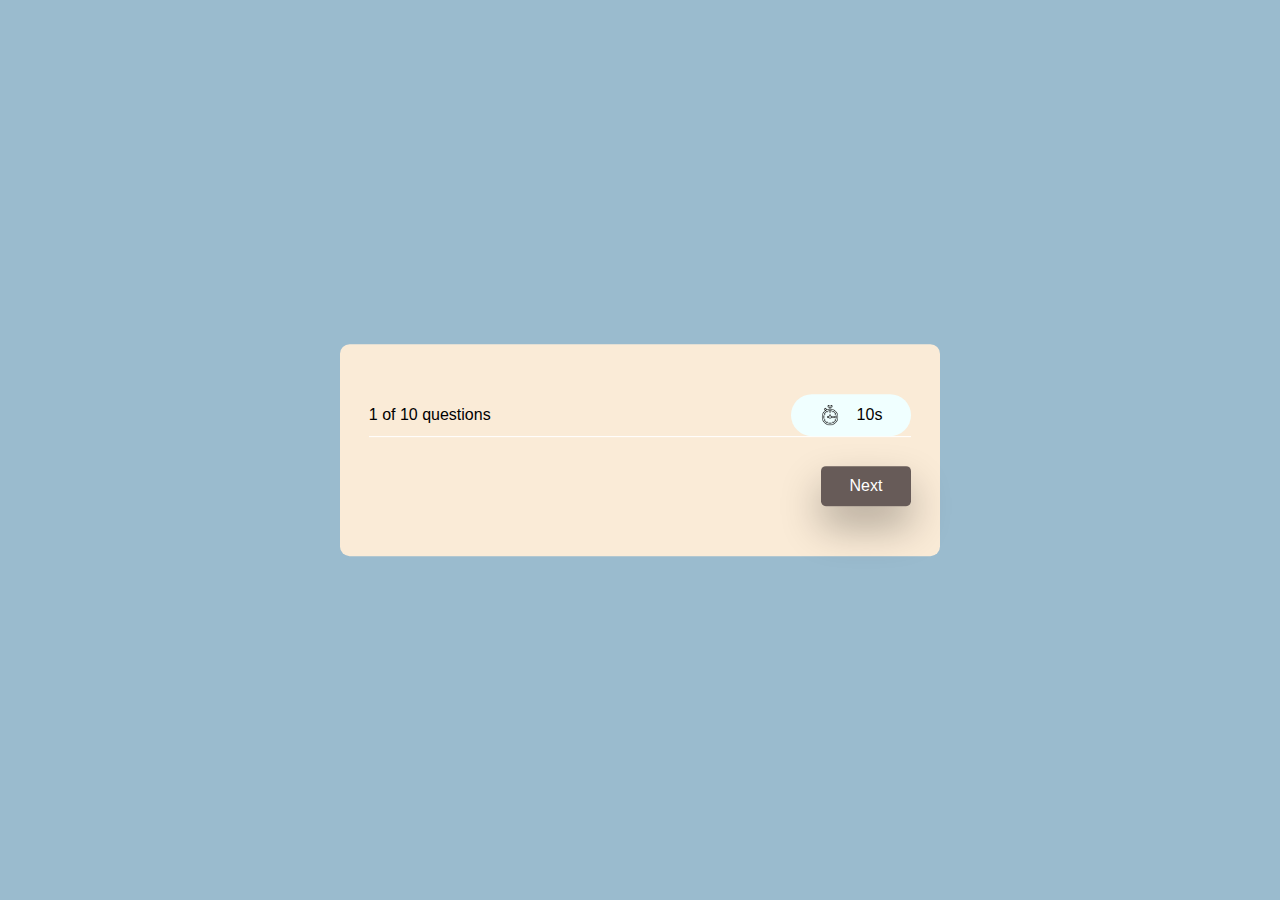
==== index.html @ 005a4940 "first commit" ====
<!DOCTYPE html>
<html lang="en">
<head>
    <meta charset="UTF-8">
    <meta name="viewport" content="width=device-width, initial-scale=1.0">
    <title>Quize</title>
    <link rel="stylesheet" href="style.css">
</head>
<body>
    <div class="start-screen">
<button>start</button>
    </div>
    <div id="display-container">
        <div class="header">
<div class="number-of-count">
    <span class="number-of-questions">
        1 of 10 questions
    </span>
</div>
<div class="timer-div">
    <img src="/image/timer.png" alt="timer" width="20px"><span class="timer-left">10s</span>
</div>

        </div>
        <div id="container">
<!--  questions and option will appere here -->

        </div>
        <button id="next-button">Next</button>
    </div>
    <div class="score-container hide">
        <div id="user-score">Demo Score</div>
        <button id="restart">Restart</button>
    </div>
    <script src="script.js"></script>
</body>
</html>
---- style.css ----
*{
    padding: 0;
    margin: 0;
    box-sizing: border-box;
    font-family: sans-serif;

}
body{
    height: 100vh;
    background-color: rgba(39, 109, 150, 0.466);
    
}
.start-screen, .score-container{
    position: absolute;
    top: 0;
    width: 100%;
    height: 100%;
    display: flex;
    flex-direction: column;
    align-items: center;
    justify-content: center;

}
button{
    border: none;
    outline: none;
    cursor: pointer;
}
#start-button, #restart{
    font-size: 1.33em;
    padding: 0.5rem;
    border-radius: 0.2em;
    box-shadow: 0.2px 3px rgba(178, 137, 137, 0.405);
}
#restart{
    margin-top: 0.9em;
}
#display-container{
    background-color: antiquewhite;
    padding: 3.1em 1.8em;
    width: 80%;
    max-width: 37.5em;
    margin: 0 auto;
    position: absolute;
    transform: translate(-50%,-50%);
    top: 50%;
    left: 50%;
    border-radius: 0.6em;
}
.header{
    margin-bottom: 1.8em;
    display: flex;
    justify-content: space-between;
    align-items: center;
    padding-bottom: 0.6;
    border-bottom: 0.1em solid white;

}
.timer-div{
background-color:azure ;
width: 7.5em;
border-radius: 1.8em;
display: flex;
align-items: center;
justify-content: space-between;
padding: 0.7em 1.8em;
}
.question{
    margin-bottom: 1.25em;
    font-weight: 600;

}
.option-div{
    font-size: 0.9em;
    width: 100%;
    padding: 1em;
    margin: 0.3em 0;
    text-align: left;
    outline: none;
    background: transparent;
    border: 1px solid white;
    border-radius: 0.3em
}
.option-div:disabled{
    color: black;
    cursor: not-allowed;
}
#next-button{
    font-size: 1em;
color: white;
    padding: 0.7em 1.8em;
    background-color: rgba(75, 64, 64, 0.844);
    border-radius: 0.3em;
    float: right;
    box-shadow: 0px 20px 40px rgba(0, 0, 0, 0.3);
}
.hide{
    display: none;
}
.incorrect{
    background-color: azure;
    color: red(38, 255, 0);
    border-color: red;
}

 .incorrect{
        background-color: azure;
        color: green;
        border-color:green;
}
#user-score{
    font-size: 1.5em;
    color: aliceblue;
}
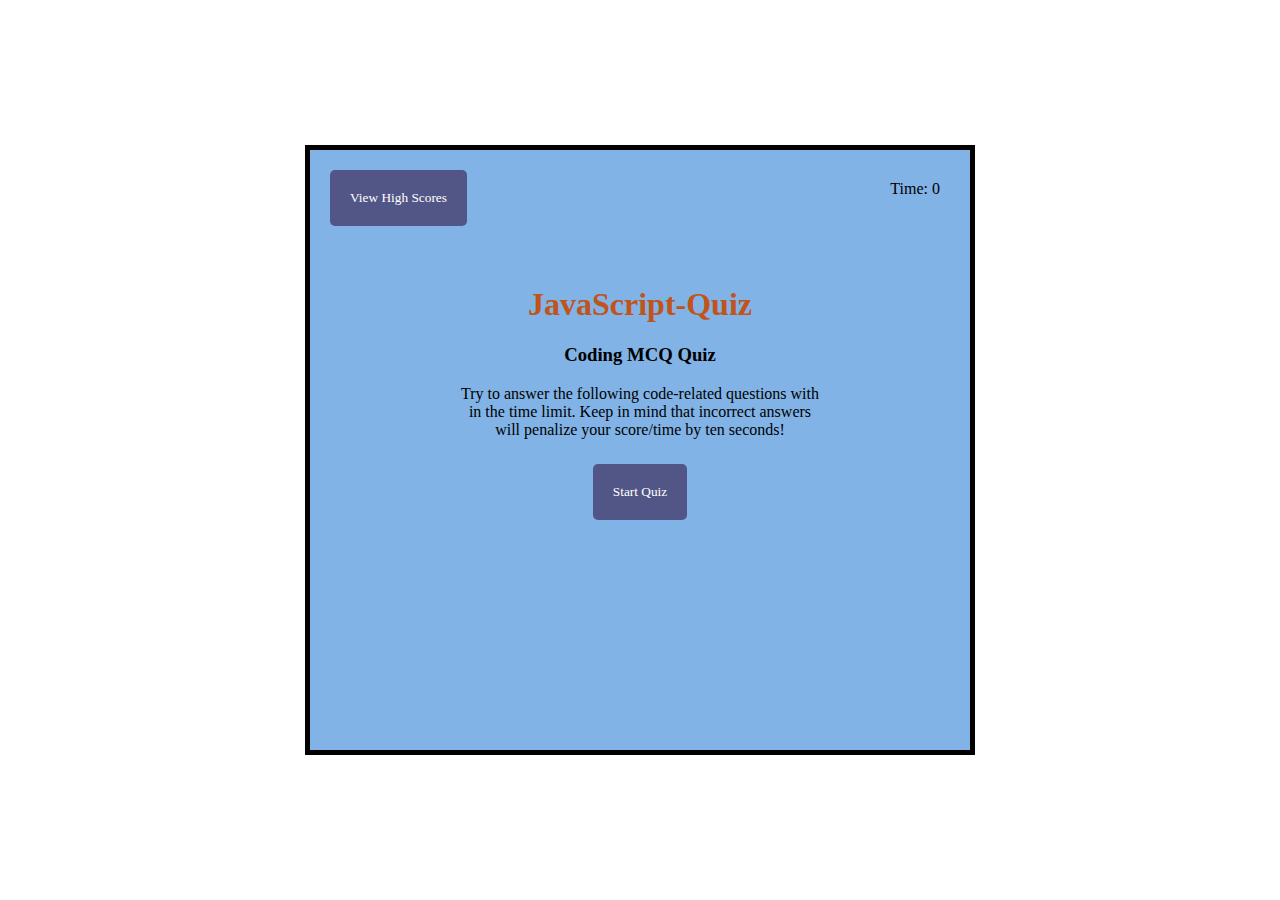
==== commit 9032a7cb: "update" ====
--- a/index.html
+++ b/index.html
@@ -1,37 +1,93 @@
+<!--index.html-->
+
 <!DOCTYPE html>
 <html lang="en">
+
 <head>
-    <meta charset="UTF-8">
-    <meta name="viewport" content="width=device-width, initial-scale=1.0">
-    <title>Quize</title>
-    <link rel="stylesheet" href="style.css">
+    <meta charset="UTF-8" />
+    <meta name="viewport" 
+          content="width=device-width,
+                   initial-scale=1.0" />
+    <link rel="stylesheet"
+          href="./style.css" />
+    <title>Code Quiz</title>
 </head>
+
 <body>
-    <div class="start-screen">
-<button>start</button>
+    <div class="containerNew">
+        <header>
+            <div>
+                <a href="./higscore.html">
+                    <button class="scores-header" 
+                            id="view-high-scores">
+                        View High Scores
+                    </button>
+                </a>
+            </div>
+
+            <div class="timer">
+                <p>
+                    Time:
+                    <span id="timer">
+                        0
+                    </span>
+                </p>
+            </div>
+        </header>
+
+        <main class="quiz">
+            <div id="quiz-start">
+                <div class="landing" 
+                     id="start-screen">
+                    <h1 id="top">
+                       JavaScript-Quiz
+                    </h1>
+                    <h3>
+                        Coding MCQ Quiz 
+                    </h3>
+                    <p>
+                        Try to answer the following
+                        code-related questions with
+                        in the time limit. Keep in
+                        mind that incorrect answers
+                        will penalize your score/time
+                        by ten seconds!
+                    </p>
+                    <button id="start">
+                        Start Quiz
+                    </button>
+                </div>
+            </div>
+
+            <div class="hide" id="questions">
+                <h2 id="question-words"></h2>
+                <div class="options" id="options">
+                </div>
+            </div>
+
+            <div class="hide" id="quiz-end">
+                <h2>All Done!</h2>
+                <p>Your final score is:
+                    <span id="score-final">
+                    </span>
+                </p>
+                <p>
+                    Please enter your name:
+                    <input type="text" 
+                           id="name" 
+                           max="3" />
+                    <button id="submit-score">
+                        Submit
+                    </button>
+                </p>
+            </div>
+
+            <div id="feedback" 
+                 class="feedback hide">
+            </div>
+        </main>
     </div>
-    <div id="display-container">
-        <div class="header">
-<div class="number-of-count">
-    <span class="number-of-questions">
-        1 of 10 questions
-    </span>
-</div>
-<div class="timer-div">
-    <img src="/image/timer.png" alt="timer" width="20px"><span class="timer-left">10s</span>
-</div>
+    <script src="./script.js"></script>
+</body>
 
-        </div>
-        <div id="container">
-<!--  questions and option will appere here -->
-
-        </div>
-        <button id="next-button">Next</button>
-    </div>
-    <div class="score-container hide">
-        <div id="user-score">Demo Score</div>
-        <button id="restart">Restart</button>
-    </div>
-    <script src="script.js"></script>
-</body>
-</html>+</html>
--- a/style.css
+++ b/style.css
@@ -1,114 +1,113 @@
-*{
-    padding: 0;
-    margin: 0;
-    box-sizing: border-box;
-    font-family: sans-serif;
+* {
+    font-family: Georgia, Times, "Times New Roman", serif;
+}
 
+.quiz,
+.scores {
+    margin: 50px auto 0 auto;
+    max-width: 400px;
 }
-body{
-    height: 100vh;
-    background-color: rgba(39, 109, 150, 0.466);
-    
+
+#top {
+    color: rgb(192, 84, 26);
 }
-.start-screen, .score-container{
+
+.containerNew {
+    background-color: #81b3e6;
+    border: 5px solid;
     position: absolute;
-    top: 0;
-    width: 100%;
-    height: 100%;
-    display: flex;
-    flex-direction: column;
-    align-items: center;
-    justify-content: center;
-
-}
-button{
-    border: none;
-    outline: none;
-    cursor: pointer;
-}
-#start-button, #restart{
-    font-size: 1.33em;
-    padding: 0.5rem;
-    border-radius: 0.2em;
-    box-shadow: 0.2px 3px rgba(178, 137, 137, 0.405);
-}
-#restart{
-    margin-top: 0.9em;
-}
-#display-container{
-    background-color: antiquewhite;
-    padding: 3.1em 1.8em;
-    width: 80%;
-    max-width: 37.5em;
-    margin: 0 auto;
-    position: absolute;
-    transform: translate(-50%,-50%);
     top: 50%;
     left: 50%;
-    border-radius: 0.6em;
+    height: 580px;
+    width: 50%;
+    transform: translate(-50%, -50%);
+    padding: 10px;
 }
-.header{
-    margin-bottom: 1.8em;
-    display: flex;
-    justify-content: space-between;
-    align-items: center;
-    padding-bottom: 0.6;
-    border-bottom: 0.1em solid white;
 
+p {
+    margin: 15px 15px;
 }
-.timer-div{
-background-color:azure ;
-width: 7.5em;
-border-radius: 1.8em;
-display: flex;
-align-items: center;
-justify-content: space-between;
-padding: 0.7em 1.8em;
+
+.landing {
+    text-align: center;
 }
-.question{
-    margin-bottom: 1.25em;
-    font-weight: 600;
 
+.scoresHeader {
+    position: absolute;
+    top: 15px;
+    left: 15px;
 }
-.option-div{
-    font-size: 0.9em;
-    width: 100%;
-    padding: 1em;
-    margin: 0.3em 0;
-    text-align: left;
-    outline: none;
-    background: transparent;
-    border: 1px solid white;
-    border-radius: 0.3em
+
+.timer {
+    position: absolute;
+    top: 15px;
+    right: 15px;
 }
-.option-div:disabled{
-    color: black;
-    cursor: not-allowed;
+
+button {
+    display: inline-block;
+    margin: 10px;
+    cursor: pointer;
+    color: #fff;
+    background-color: #525686;
+    border-radius: 5px;
+    border: 0;
+    padding: 20px;
 }
-#next-button{
-    font-size: 1em;
-color: white;
-    padding: 0.7em 1.8em;
-    background-color: rgba(75, 64, 64, 0.844);
-    border-radius: 0.3em;
-    float: right;
-    box-shadow: 0px 20px 40px rgba(0, 0, 0, 0.3);
+
+button:hover {
+    background-color: #126e8d;
 }
-.hide{
+
+.options button {
+    display: block;
+}
+
+input[type="text"] {
+    font-size: 100%;
+}
+
+.hide {
     display: none;
 }
-.incorrect{
-    background-color: azure;
-    color: red(38, 255, 0);
-    border-color: red;
+
+.feedback {
+    font-style: bold;
+    font-size: 120%;
+    margin-top: 20px;
+    padding-top: 15px;
+    color: #fff;
+    border-top: 2px solid #4B0082;
 }
 
- .incorrect{
-        background-color: azure;
-        color: green;
-        border-color:green;
+ol {
+    padding-left: 15px;
+    max-height: 600px;
+    overflow: auto;
 }
-#user-score{
-    font-size: 1.5em;
-    color: aliceblue;
+
+li {
+    padding: 5px;
+    list-style: decimal inside none;
+}
+
+li:nth-child(odd) {
+    background-color: #dfdae7;
+}
+
+@media screen and (max-width: 768px) {
+    .containerNew {
+        width: 80%;
+    }
+}
+
+@media screen and (max-width: 575px) {
+    .containerNew {
+        width: 90%;
+    }
+
+    .quiz,
+    .scores {
+        max-width: 90%;
+    }
 }